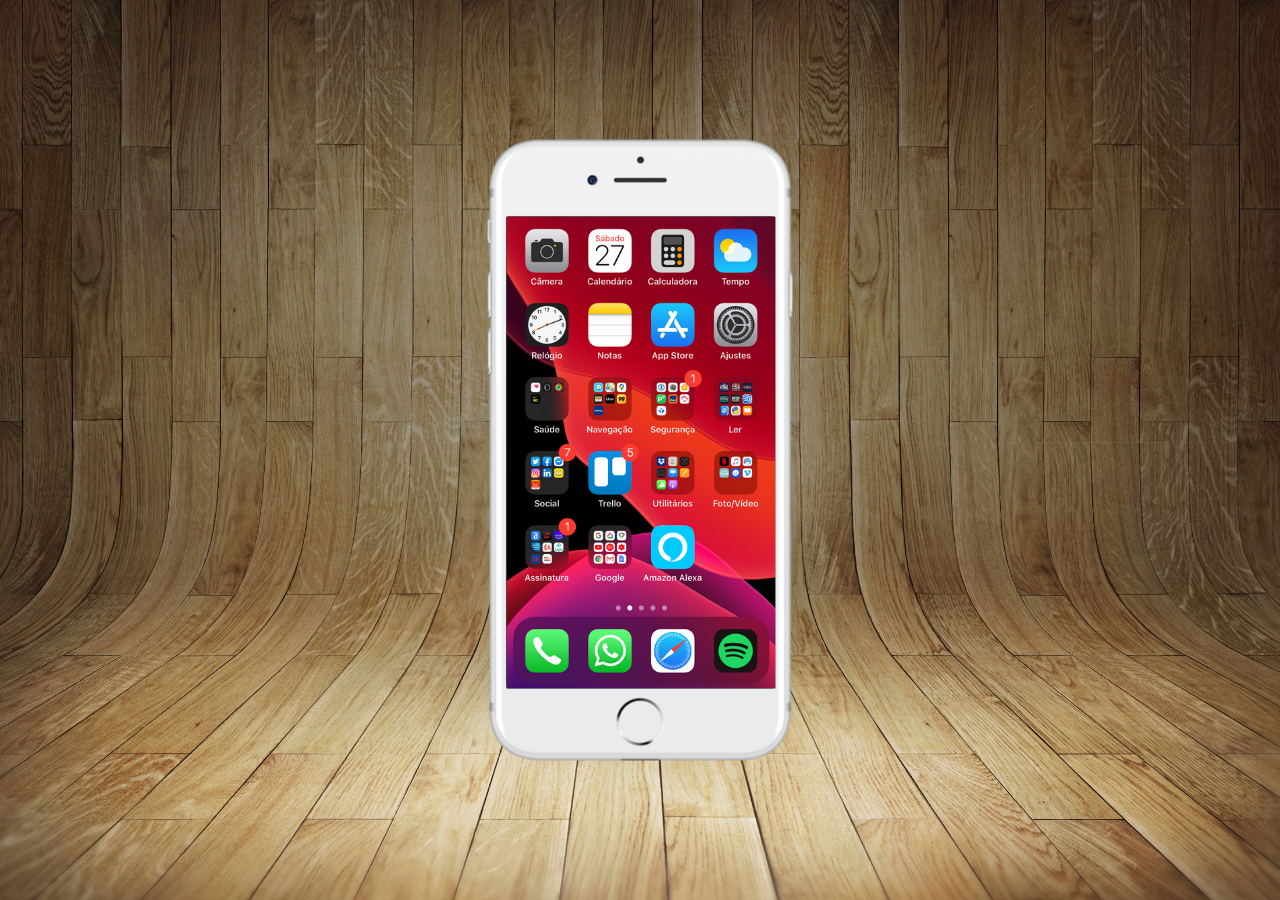
==== index.html @ 0225e239 "tela home" ====
<!DOCTYPE html>
<html lang="pt-br">
<head>
    <meta charset="UTF-8">
    <meta http-equiv="X-UA-Compatible" content="IE=edge">
    <meta name="viewport" content="width=device-width, initial-scale=1.0">
    <title>Redes sociais</title>
    <link rel="shortcut icon" href="imagens/favicon.ico" type="image/x-icon">
    <style>
        * {
            margin: 0px;
            padding: 0px;
            font-family: Arial, Helvetica, sans-serif, Helvetica, sans-serif;
        }
        html, body {
            height: 100vh;
            width: 100vw;
            background-color: black;
            
        }
        body {
            background: url(imagens/fundo-madeira.jpg) no-repeat top center;
            background-size: cover;
            background-attachment: fixed;
        }
        main {
            height: 100vh;
            position: relative;
        }
        section#fone {
            position: absolute;
            top: 50%;
            left: 50%;
            height: 627px;
            width: 311px;
            transform: translate(-50%, -50%);
            background: url(imagens/frame-iphone.png) no-repeat;
        }
        iframe#tela {
            position: relative;
            top: 80px;
            left: 22px;
            width:269px;
            height: 472px;
        }
    </style>
</head>
<body>
    <main>
        <section id="fone">
            <iframe name="tela" id="tela" src="home.html" frameborder="0"></iframe>
        </section>
        <section id="sociais">

        </section>
    </main>
</body>
</html>
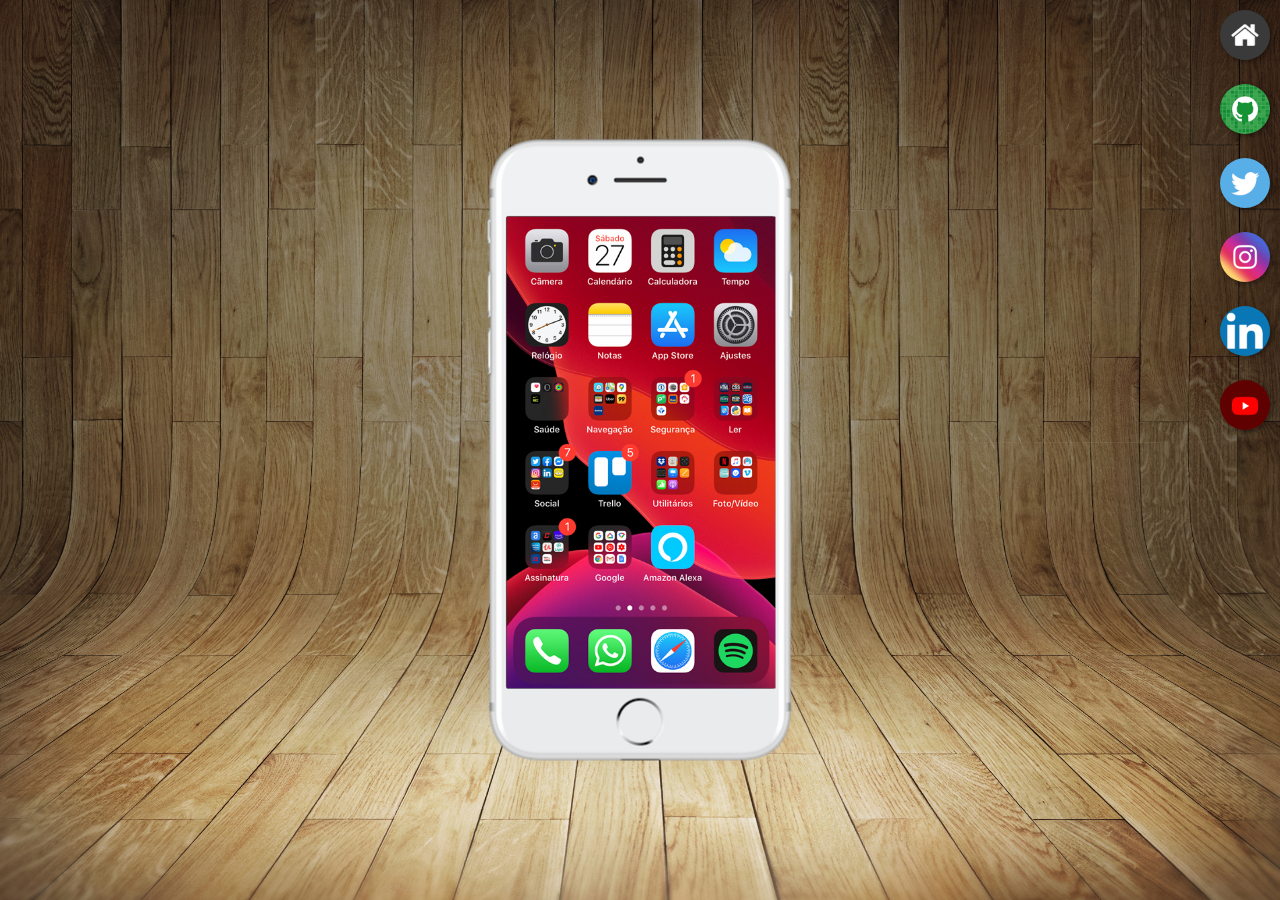
==== commit 20abcc81: "logos" ====
--- a/index.html
+++ b/index.html
@@ -43,15 +43,36 @@
             width:269px;
             height: 472px;
         }
+        section#sociais{
+            text-align: right;
+        }
+        section#sociais img {
+            width: 50px;
+            margin: 10px;
+            border-radius: 50px;
+            box-shadow: 2px 2px 5px rgba(0, 0, 0, 0.411);
+            box-sizing: border-box;
+        }
+        section#sociais img:hover {
+            border: 2px solid rgba(255, 255, 255, 0.726);
+        
+        }
     </style>
 </head>
 <body>
     <main>
         <section id="fone">
-            <iframe name="tela" id="tela" src="home.html" frameborder="0"></iframe>
+            <iframe name="tela" id="tela" src="home.html" frameborder="0">Seu navegador não é compatível com isso</iframe>
         </section>
         <section id="sociais">
-
+        
+            <a href="#" target="tela"><img src="imagens/logo-home.jpg" alt="home"></a><br>
+            <a href="#" target="tela"><img src="imagens/logo-github.jpg" alt="github"></a><br>
+            <a href="#" target="tela"><img src="imagens/logo-twitter.jpg" alt="twitter"></a><br>
+            <a href="#" target="tela"><img src="imagens/logo-instagram.jpg" alt="instagran"></a><br>
+            <a href="#" target="tela"><img src="imagens/logo-linkedin.png" alt="linkedin"></a><br>
+            <a href="#" target="tela"><img src="imagens/logo-youtube.jpg" alt="you tube"></a>
+            
         </section>
     </main>
 </body>
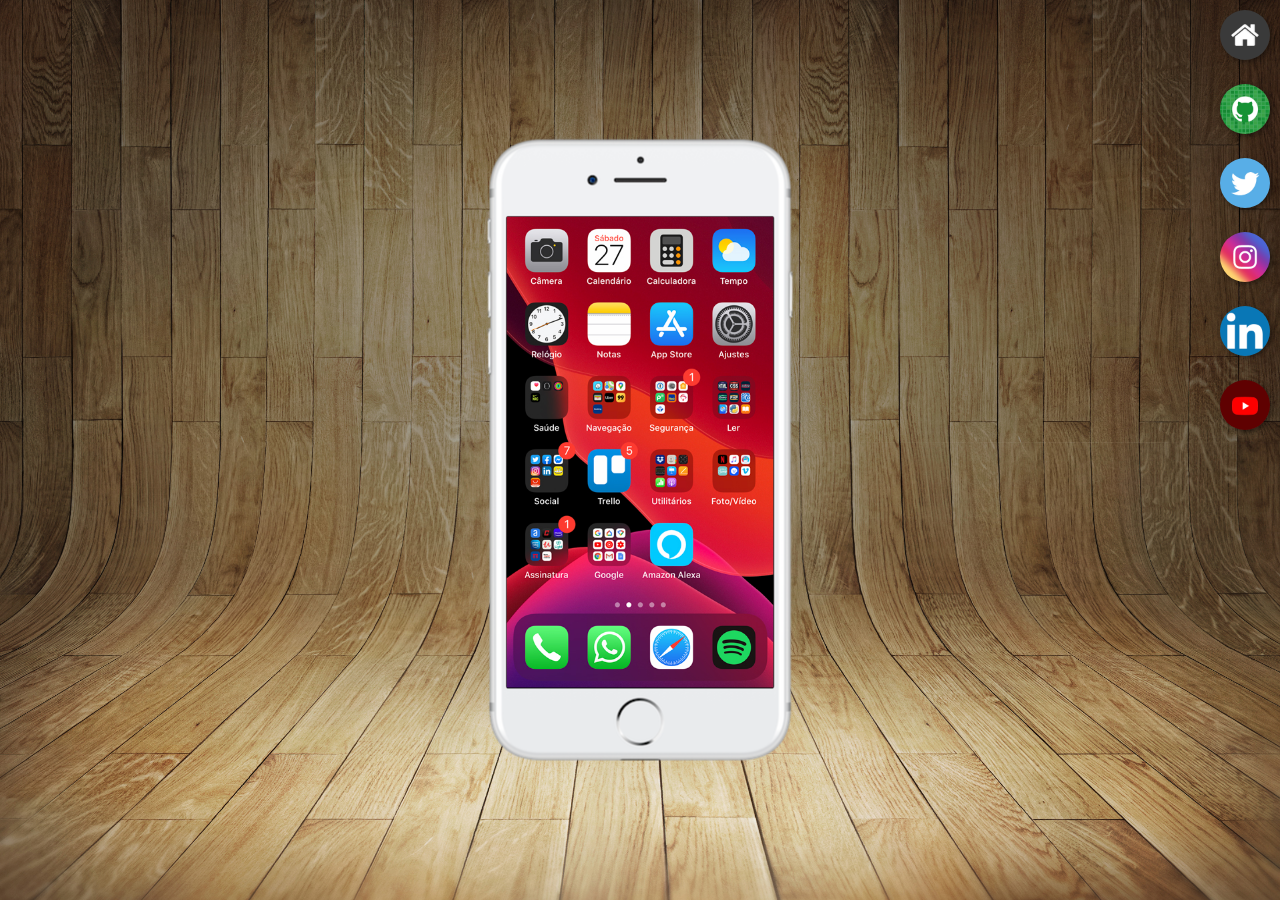
==== commit dfbb64b1: "up" ====
--- a/index.html
+++ b/index.html
@@ -40,7 +40,7 @@
             position: relative;
             top: 80px;
             left: 22px;
-            width:269px;
+            width:267px;
             height: 472px;
         }
         section#sociais{
@@ -71,7 +71,7 @@
             <a href="#" target="tela"><img src="imagens/logo-twitter.jpg" alt="twitter"></a><br>
             <a href="#" target="tela"><img src="imagens/logo-instagram.jpg" alt="instagran"></a><br>
             <a href="#" target="tela"><img src="imagens/logo-linkedin.png" alt="linkedin"></a><br>
-            <a href="#" target="tela"><img src="imagens/logo-youtube.jpg" alt="you tube"></a>
+            <a href="youtube.html" target="tela"><img src="imagens/logo-youtube.jpg" alt="you tube"></a>
             
         </section>
     </main>
